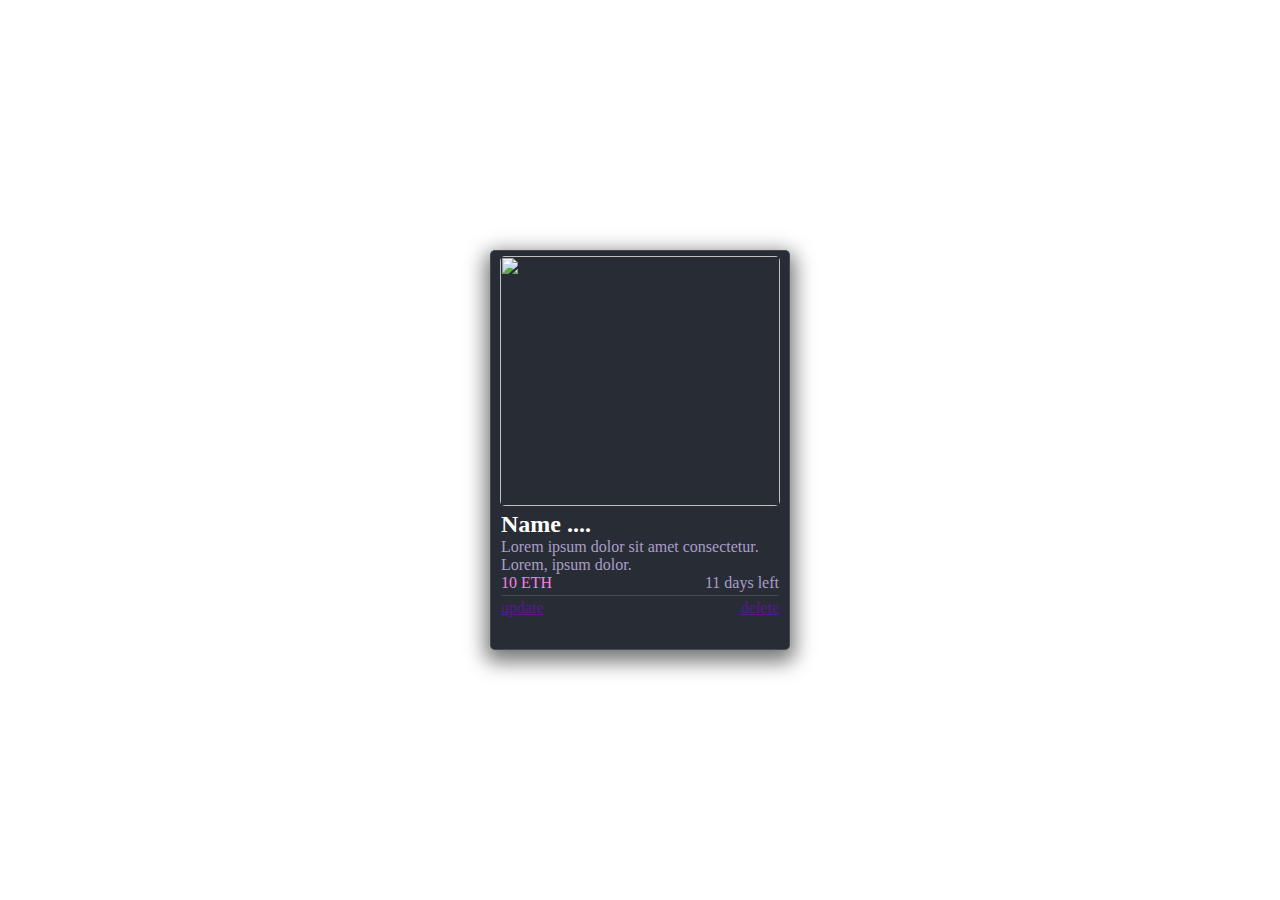
==== card.html @ a2718787 "collection crud and  updates on ui" ====
<!DOCTYPE html>
<html lang="en">

<head>
    <meta charset="UTF-8">
    <meta http-equiv="X-UA-Compatible" content="IE=edge">
    <meta name="viewport" content="width=device-width, initial-scale=1.0">
    <title>Document</title>
    <link rel="stylesheet" href="css/card.css">
    <link rel="stylesheet" href="https://cdnjs.cloudflare.com/ajax/libs/font-awesome/6.2.1/css/all.min.css"
        integrity="sha512-MV7K8+y+gLIBoVD59lQIYicR65iaqukzvf/nwasF0nqhPay5w/9lJmVM2hMDcnK1OnMGCdVK+iQrJ7lzPJQd1w=="
        crossorigin="anonymous" referrerpolicy="no-referrer" />
</head>

<body>
    <!-- ********************************* -->
    <div class="card">
        <img src="" alt="" class="nftimg">
        <div class="info">
        <h2 class="name">Name ....</h2>
        <p class="description">Lorem ipsum dolor sit amet consectetur. Lorem, ipsum dolor.</p>
        
        <div class="price">
            <div style="display: flex; align-items: center;">
                <i class='fab fa-ethereum' style='font-size:30px'></i>
                 <p>10 ETH</p>
            </div>
            <div class="duration">
            <i class="fa-solid fa-clock" style='font-size:18px'></i>
            <p>11 days left</p>
            </div>
        </div>
        <hr>
        <div class="buttons">
           <a href="">update</a>
           <a href="">delete</a>
        </div>
        </div>
    </div>
    <!-- ************************************* -->
</body>

</html>
---- css/card.css ----
*{
    margin: 0;
    padding: 0;
    box-sizing: border-box;
}
body {
    display: flex;
    align-items: center;
    justify-content: center;
    height: 100vh;
}
/* ************************* */
.card{
    background-color: #282c34;
    
    height: 400px;
    width: 300px;
    border: 1px solid #ffffff22;
    box-shadow: 0 7px 20px 5px #00000088;
    border-radius: 5px;
    /* backdrop-filter: blur(7px); */
    transition: .3s;
}
.card .description{
    color: #a89ec9;
}
.card .nftimg{
    width: 280px;
    height: 250px;
    margin: 5px auto;
    display: block;
    border-radius: 5px;
}
.card .price,.card .duration{
    display: flex;
}
.card .duration{
    color: #a89ec9;
}
.card .price{
    justify-content: space-between;
    align-items: center;
    color: #ee83e5;
}
.card .info{
    padding: 0 10pX;
}
hr{
    width: 100%;
    border: none;
    border-bottom: 1px solid #88888855;
    margin-top: 0;
    margin: 3px 0;
}
.buttons{
    display: flex;
    justify-content: space-between;
}
.card .name{
    color: #fff;
}
.card:hover{
    transform: scale(1.15);
    cursor: pointer;
}
/* ************************ */
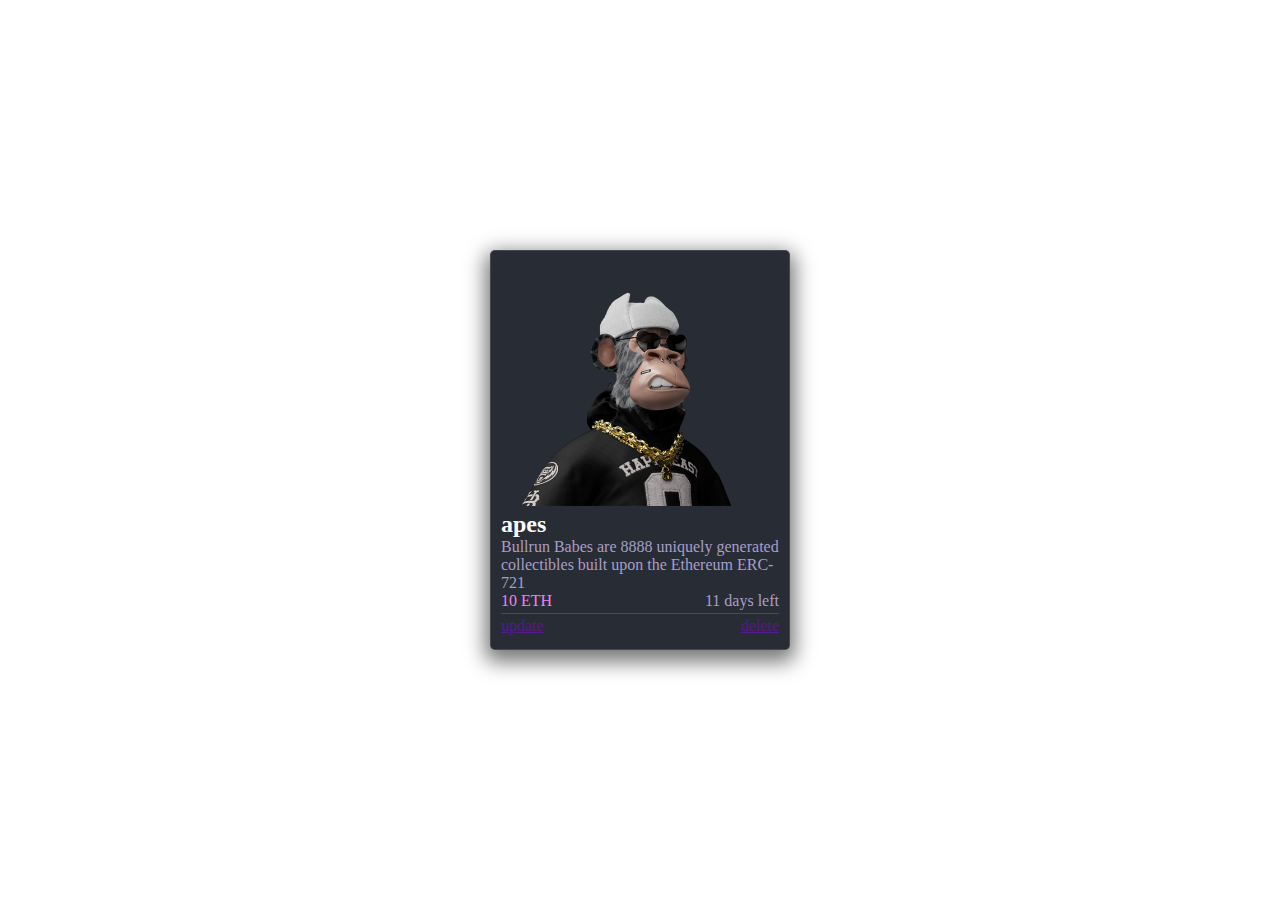
==== commit 4c7557d9: "Update Home page" ====
--- a/card.html
+++ b/card.html
@@ -15,10 +15,10 @@
 <body>
     <!-- ********************************* -->
     <div class="card">
-        <img src="" alt="" class="nftimg">
+        <img src="/img/nft-test.png" alt="" class="nftimg">
         <div class="info">
-        <h2 class="name">Name ....</h2>
-        <p class="description">Lorem ipsum dolor sit amet consectetur. Lorem, ipsum dolor.</p>
+        <h2 class="name">apes</h2>
+        <p class="description">Bullrun Babes are 8888 uniquely generated collectibles built upon the Ethereum ERC-721</p>
         
         <div class="price">
             <div style="display: flex; align-items: center;">
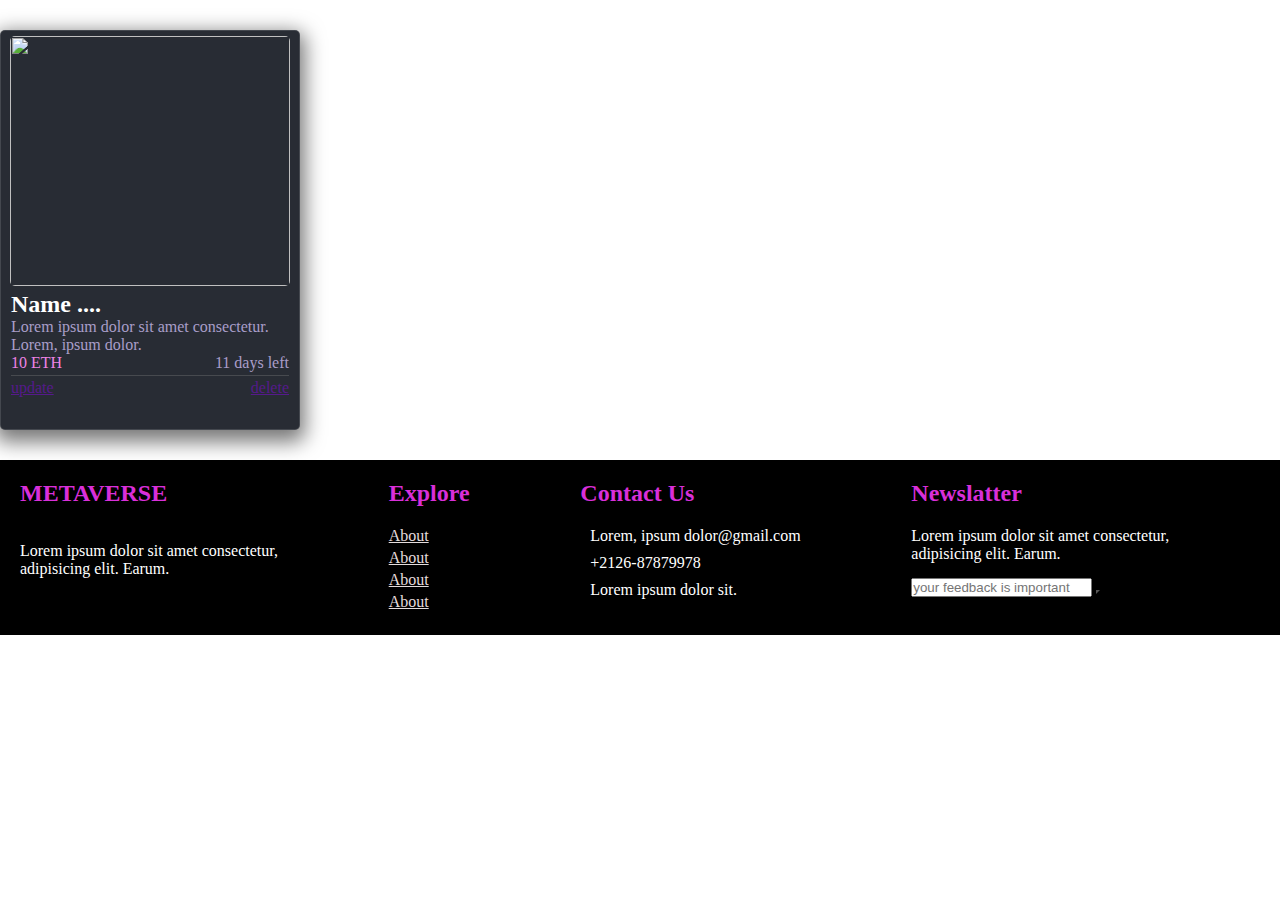
==== commit 4ed4a2ed: "more updates on ui" ====
--- a/card.html
+++ b/card.html
@@ -15,10 +15,10 @@
 <body>
     <!-- ********************************* -->
     <div class="card">
-        <img src="/img/nft-test.png" alt="" class="nftimg">
+        <img src="" alt="" class="nftimg">
         <div class="info">
-        <h2 class="name">apes</h2>
-        <p class="description">Bullrun Babes are 8888 uniquely generated collectibles built upon the Ethereum ERC-721</p>
+        <h2 class="name">Name ....</h2>
+        <p class="description">Lorem ipsum dolor sit amet consectetur. Lorem, ipsum dolor.</p>
         
         <div class="price">
             <div style="display: flex; align-items: center;">
@@ -38,6 +38,41 @@
         </div>
     </div>
     <!-- ************************************* -->
+    <footer>
+        <div class="meta">
+            <h2>METAVERSE</h2>
+            <p>
+                Lorem ipsum dolor sit amet consectetur,<br> adipisicing elit. Earum.
+            </p>
+            <div class="icons">
+                <i class="fa-brands fa-facebook"></i>
+                <i class="fa-brands fa-linkedin"></i>
+                <i class="fa-brands fa-instagram"></i>
+                <i class="fa-brands fa-twitter"></i>
+            </div>
+        </div>
+        <div class="exp">
+            <h2>Explore</h2>
+            <a href="#">About</a> 
+            <a href="#">About</a> 
+            <a href="#">About</a> 
+            <a href="#">About</a>
+        </div>
+        <div class="contact">
+            <h2>Contact Us</h2>
+            <div><i class="fa-solid fa-envelope"></i> <span>Lorem, ipsum dolor@gmail.com</span></div> 
+            <div><i class="fa-solid fa-phone"></i> <span>+2126-87879978</span></div> 
+            <div><i class="fa-solid fa-location-pin"></i> <span>Lorem ipsum dolor sit.</span></div>
+        </div>
+        <div class="newslatter">
+            <h2>Newslatter</h2>
+            <p>
+                Lorem ipsum dolor sit amet consectetur,<br> adipisicing elit. Earum.
+            </p>
+            <input type="email" placeholder="your feedback is important"> <button><i class="fa-sharp fa-solid fa-rocket"></i></button>
+        </div>
+
+    </footer>
 </body>
 
 </html>--- a/css/card.css
+++ b/css/card.css
@@ -3,16 +3,11 @@
     padding: 0;
     box-sizing: border-box;
 }
-body {
-    display: flex;
-    align-items: center;
-    justify-content: center;
-    height: 100vh;
-}
+
 /* ************************* */
 .card{
     background-color: #282c34;
-    
+    margin: 30px 0;
     height: 400px;
     width: 300px;
     border: 1px solid #ffffff22;
@@ -60,7 +55,53 @@
     color: #fff;
 }
 .card:hover{
-    transform: scale(1.15);
+    transform: scale(1.05);
     cursor: pointer;
 }
-/* ************************ */+/* ************************ */
+footer{
+    padding: 20px;
+    display: grid;
+    grid-template-columns: auto auto auto auto;
+    background-color: #000;
+    color: white;
+    gap: 20px;
+    /* padding: 0 50px; */
+}
+footer h2{
+    color: rgb(217, 47, 217);
+    margin-bottom: 20Px;
+}
+footer .meta p{
+    padding: 15px 0;
+}
+footer .meta i{
+    padding-right: 20px;
+    
+}
+footer .exp a{
+    /* text-decoration: none underline ; */
+    color: rgb(228, 220, 220);
+    margin: 4px 0;
+    display: block;
+
+} 
+footer .contact span{
+    margin-bottom:5px ;
+}
+footer .contact i{
+    margin-right: 10px;
+}
+footer .contact div{
+    margin: 9px 0;
+}
+footer .newslatter p{
+    margin: 15px 0; 
+    
+}
+footer .newslatter button{
+    background-color: transparent;
+}
+footer .newslatter i{
+    color: #ee83e5;
+}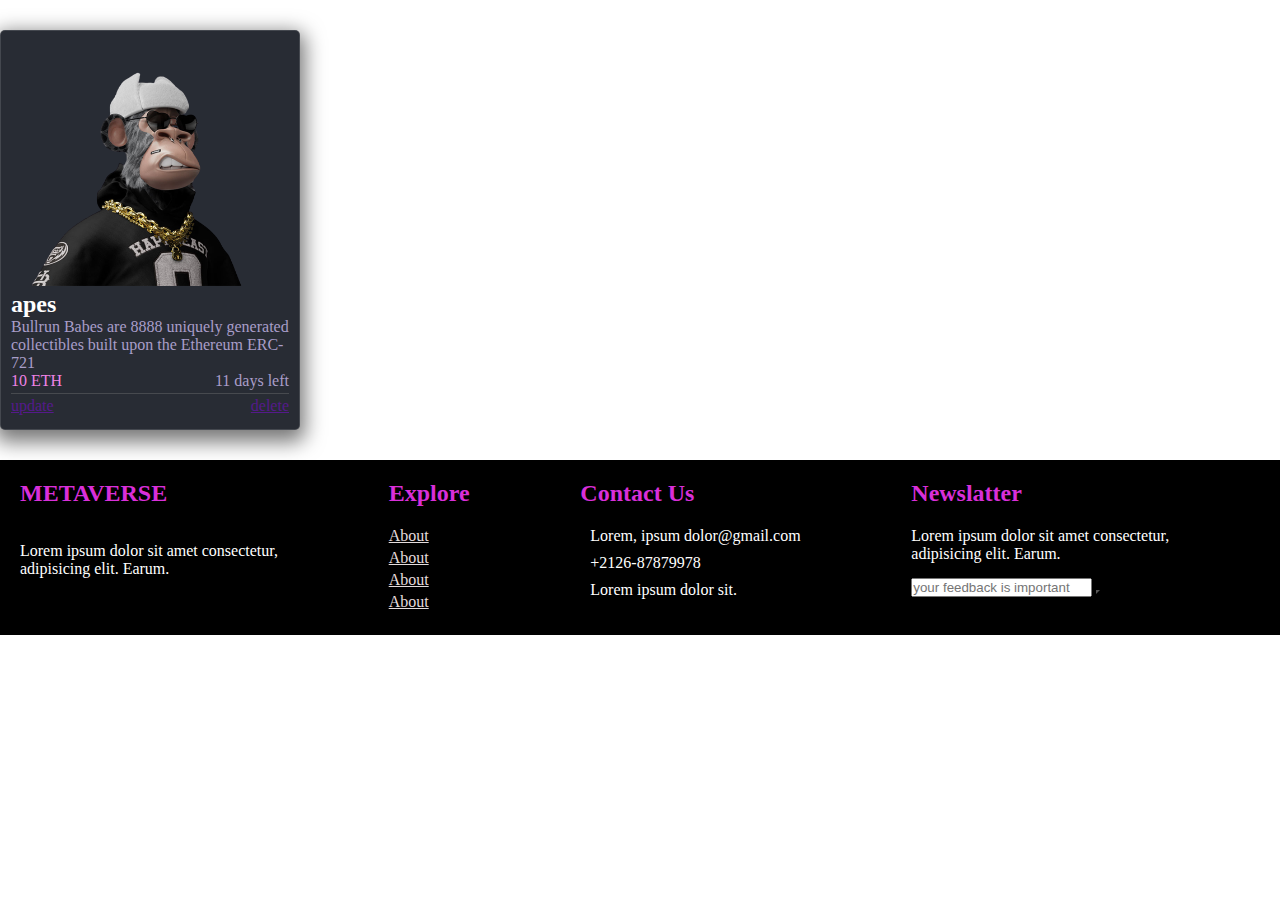
==== commit 6b8210f8: "Merge branch 'main' of https://github.com/kalimu7/4th-brief" ====
--- a/card.html
+++ b/card.html
@@ -15,10 +15,10 @@
 <body>
     <!-- ********************************* -->
     <div class="card">
-        <img src="" alt="" class="nftimg">
+        <img src="/img/nft-test.png" alt="" class="nftimg">
         <div class="info">
-        <h2 class="name">Name ....</h2>
-        <p class="description">Lorem ipsum dolor sit amet consectetur. Lorem, ipsum dolor.</p>
+        <h2 class="name">apes</h2>
+        <p class="description">Bullrun Babes are 8888 uniquely generated collectibles built upon the Ethereum ERC-721</p>
         
         <div class="price">
             <div style="display: flex; align-items: center;">
